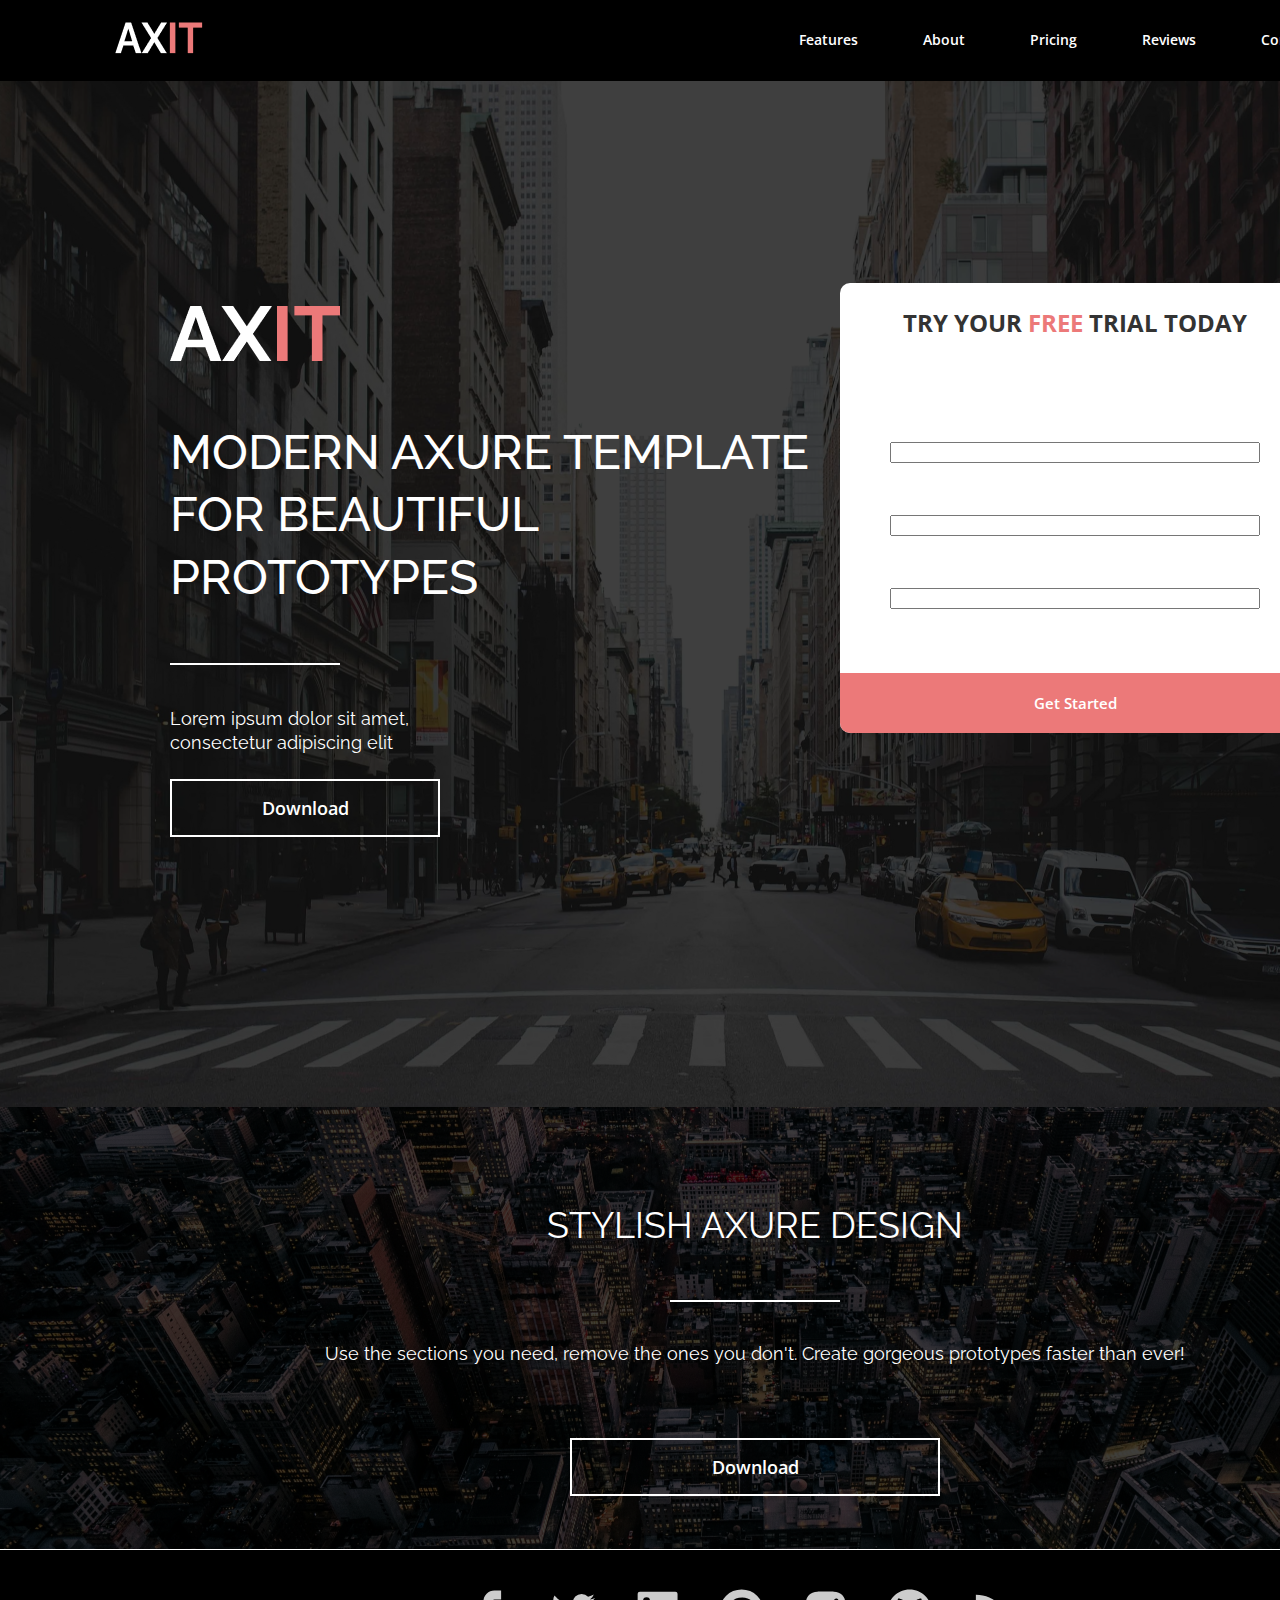
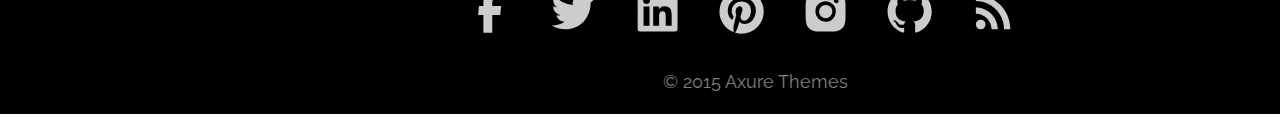
==== index.html @ 53481fcd "init(hw-7): add solution" ====
<!DOCTYPE html>
<html lang="en">

<head>
  <meta charset="UTF-8">
  <meta http-equiv="X-UA-Compatible" content="IE=edge">
  <meta name="viewport" content="width=device-width, initial-scale=1.0">
  <title>Home Work 7</title>

  <link rel="preconnect" href="https://fonts.googleapis.com">
  <link rel="preconnect" href="https://fonts.gstatic.com" crossorigin>
  <link
    href="https://fonts.googleapis.com/css2?family=Open+Sans:wght@400;600;700&family=Raleway:wght@400;500&display=swap"
    rel="stylesheet">

  <link rel="stylesheet" href="./css/style.css">
</head>

<body>

  <header class="header">
    <div class="header-navbar">
      <nav class="navbar">
        <a href="#" class="navbar-link navbar-link-logo">
          <img class="logo" src="./images/logo.png" alt="">
        </a>
        <a href="#" class="navbar-link navbar-link-item navbar-link-item-text">features</a>
        <a href="#" class="navbar-link navbar-link-item navbar-link-item-text">About</a>
        <a href="#" class="navbar-link navbar-link-item navbar-link-item-text">Pricing</a>
        <a href="#" class="navbar-link navbar-link-item navbar-link-item-text">Reviews</a>
        <a href="#" class="navbar-link navbar-link-item navbar-link-item-text">Contact</a>
      </nav>
    </div>
  </header>

  <main class="main">
    <section class="banner">
      <div class="main-image">
        <img class="main-image-face" src="./images/main.png" alt="">
        <img class="main-image-bg" src="./images/main-bg.png" alt="">
      </div>
      <div class="inner">
        <div class="inner-row">
          <div class="inner-col inner-col-text">
            <a href="#" class="inner-col-logo">
              <img class="inner-col-logo-image" src="./images/logo2.png" alt="">
            </a>
            <h1 class="inner-col-title inner-col-title-text">MODERN AXURE TEMPLATE FOR BEAUTIFUL PROTOTYPES</h1>
            <div class="inner-col-separator"></div>
            <h5 class="inner-col-subtitle inner-col-subtitle-text">Lorem ipsum dolor sit amet, consectetur adipiscing
              elit</h5>
            <button class="inner-col-button inner-col-button-text">Download</button>
          </div>
          <div class="inner-col inner-col-entrance">
            <h3 class="inner-col-subject inner-col-subject-text">Try Your <span class="color-text">FREE</span> Trial
              Today</h3>
            <div class="inner-col-input">
              <input class="inner-col-input-type" type="name" name="email" id="">
              <input class="inner-col-input-type" type="email" name="email" id="">
              <input class="inner-col-input-type" type="password" name="password" id="">
            </div>
            <button class="inner-col-button-started inner-col-button-started-text">Get Started</button>
          </div>
        </div>
      </div>
    </section>

    <section class="design">
      <div class="design-image">
        <img class="design-image-face" src="./images/design.png" alt="">
        <img class="design-image-bg" src="./images/design-bg.png" alt="">
      </div>
      <div class="design-container">
        <h2 class="design-title design-title-text">STYLISH AXURE DESIGN</h2>
        <div class="design-separator"></div>
        <h5 class="design-subtitle design-subtitle-text">Use the sections you need, remove the ones you don't. Create
          gorgeous prototypes faster than ever!</h5>
        <div class="design-button">
          <button class="design-btn design-btn-text">Download</button>
        </div>
      </div>
    </section>
  </main>

  <footer>
    <div class="footer">
      <div class="footer-content">
        <div class="footer-social-media">
          <a class="social-media" href="#">
            <svg xmlns="http://www.w3.org/2000/svg" width="50" height="50" fill="none">
              <path fill="#CCC"
                d="M20.389 47.658h8.866V29.903h7.99l.877-8.822h-8.867v-4.456a2.217 2.217 0 0 1 2.217-2.217h6.65V5.542h-6.65a11.083 11.083 0 0 0-11.084 11.083v4.456h-4.433l-.878 8.822h5.312v17.755Z" />
            </svg>
          </a>
          <a class="social-media" href="#">
            <svg xmlns="http://www.w3.org/2000/svg" width="50" height="50" fill="none">
              <path fill="#CCC"
                d="M43.52 17.727c.029.388.029.773.029 1.16 0 11.803-8.985 25.404-25.403 25.404-5.059 0-9.758-1.465-13.713-4.01.718.082 1.41.111 2.157.111a17.89 17.89 0 0 0 11.086-3.815 8.947 8.947 0 0 1-8.35-6.19c.551.081 1.106.137 1.686.137.8 0 1.605-.111 2.352-.304a8.927 8.927 0 0 1-7.16-8.762v-.111a9.01 9.01 0 0 0 4.035 1.132 8.916 8.916 0 0 1-3.981-7.434c0-1.658.44-3.179 1.214-4.505a25.397 25.397 0 0 0 18.412 9.344 10.141 10.141 0 0 1-.222-2.046 8.924 8.924 0 0 1 8.929-8.93 8.904 8.904 0 0 1 6.524 2.82 17.637 17.637 0 0 0 5.666-2.156 8.91 8.91 0 0 1-3.926 4.92 17.894 17.894 0 0 0 5.14-1.383 19.163 19.163 0 0 1-4.475 4.618Z" />
            </svg>
          </a>
          <a class="social-media" href="#">
            <svg xmlns="http://www.w3.org/2000/svg" width="50" height="50" fill="none">
              <path fill="#CCC"
                d="M44.333 6.65H8.867A2.217 2.217 0 0 0 6.65 8.867v35.466a2.217 2.217 0 0 0 2.217 2.217h35.466a2.217 2.217 0 0 0 2.217-2.217V8.867a2.217 2.217 0 0 0-2.217-2.217ZM18.485 40.647h-5.923V21.606h5.923v19.04Zm-2.962-21.641a3.431 3.431 0 1 1 0-6.863 3.431 3.431 0 0 1 0 6.863Zm25.126 21.64h-5.916v-9.258c0-2.208-.04-5.047-3.077-5.047-3.08 0-3.549 2.407-3.549 4.892v9.416h-5.912V21.608h5.675v2.602h.082c.787-1.496 2.72-3.074 5.595-3.074 5.994 0 7.1 3.941 7.1 9.07v10.44h.002Z" />
            </svg>
          </a>
          <a class="social-media" href="#">
            <svg xmlns="http://www.w3.org/2000/svg" width="50" height="50" fill="none">
              <path fill="#CCC"
                d="M20.039 47.747c2.128.643 4.278 1.02 6.561 1.02A22.167 22.167 0 1 0 4.433 26.6c0 9.42 5.919 17.512 14.276 20.704-.2-1.73-.4-4.589 0-6.562l2.549-10.95s-.643-1.286-.643-3.325c0-3.059 1.906-5.342 4.079-5.342 1.906 0 2.793 1.396 2.793 3.192 0 1.906-1.264 4.633-1.907 7.248-.377 2.173 1.153 4.079 3.37 4.079 3.945 0 7.004-4.212 7.004-10.152 0-5.32-3.812-8.956-9.288-8.956-6.25 0-9.93 4.655-9.93 9.554 0 1.907.62 3.835 1.64 5.099.2.133.2.31.133.642l-.643 2.417c0 .376-.244.51-.62.243-2.838-1.241-4.478-5.275-4.478-8.534 0-7.005 4.965-13.366 14.541-13.366 7.626 0 13.566 5.475 13.566 12.746 0 7.625-4.721 13.743-11.482 13.743-2.15 0-4.256-1.153-5.01-2.505l-1.485 5.253c-.51 1.907-1.906 4.456-2.86 5.985v-.066Z" />
            </svg>
          </a>
          <a class="social-media" href="#">
            <svg xmlns="http://www.w3.org/2000/svg" width="50" height="50" fill="none">
              <path fill="#CCC"
                d="M46.433 18.41a14.474 14.474 0 0 0-.93-4.913 10.22 10.22 0 0 0-5.836-5.836 14.643 14.643 0 0 0-4.845-.931c-2.133-.095-2.809-.122-8.222-.122-5.413 0-6.107 0-8.224.122-1.655.034-3.293.349-4.843.93a10.213 10.213 0 0 0-5.837 5.837 14.528 14.528 0 0 0-.928 4.844c-.096 2.134-.125 2.81-.125 8.224 0 5.413 0 6.104.125 8.223a14.62 14.62 0 0 0 .928 4.848 10.219 10.219 0 0 0 5.839 5.834c1.546.606 3.184.943 4.843.998 2.135.095 2.811.124 8.224.124s6.107 0 8.224-.124a14.608 14.608 0 0 0 4.846-.929 10.231 10.231 0 0 0 5.836-5.836c.583-1.552.896-3.188.929-4.848.095-2.133.124-2.809.124-8.224-.004-5.413-.004-6.1-.128-8.222ZM26.587 36.8a10.245 10.245 0 0 1-10.248-10.248 10.245 10.245 0 0 1 17.494-7.246 10.248 10.248 0 0 1-7.246 17.494Zm10.655-18.485a2.387 2.387 0 0 1-1.69-4.078 2.39 2.39 0 1 1 1.69 4.078Z" />
              <path fill="#CCC" d="M26.587 33.21a6.657 6.657 0 1 0 0-13.313 6.657 6.657 0 0 0 0 13.313Z" />
            </svg>
          </a>
          <a class="social-media" href="#">
            <svg xmlns="http://www.w3.org/2000/svg" width="50" height="50" fill="none">
              <path fill="#CCC" fill-rule="evenodd"
                d="M26.657 4.433c-12.211 0-22.109 9.898-22.109 22.11 0 9.766 6.333 18.054 15.12 20.98 1.106.2 1.505-.48 1.505-1.066 0-.525-.017-1.918-.024-3.76-6.151 1.335-7.45-2.966-7.45-2.966-1.002-2.553-2.454-3.234-2.454-3.234-2.006-1.372.153-1.34.153-1.34 2.22.155 3.385 2.278 3.385 2.278 1.972 3.378 5.178 2.403 6.432 1.838.202-1.43.778-2.405 1.408-2.957-4.908-.557-10.068-2.454-10.068-10.929 0-2.409.862-4.386 2.27-5.93-.224-.56-.989-2.81.22-5.851 0 0 1.854-.596 6.077 2.263a21.242 21.242 0 0 1 5.533-.745c1.87.003 3.73.254 5.533.745 4.225-2.862 6.078-2.263 6.078-2.263 1.208 3.041.45 5.291.22 5.852 1.418 1.543 2.27 3.518 2.27 5.93 0 8.496-5.166 10.362-10.091 10.91.787.683 1.496 2.03 1.496 4.092 0 2.957-.026 5.342-.026 6.067 0 .592.394 1.279 1.523 1.062 8.782-2.93 15.108-11.212 15.108-20.977 0-12.211-9.897-22.109-22.109-22.109Z"
                clip-rule="evenodd" />
            </svg>
          </a>
          <a class="social-media" href="#">
            <svg xmlns="http://www.w3.org/2000/svg" width="50" height="50" fill="none">
              <path fill="#CCC" d="M13.699 44.333a4.832 4.832 0 1 0 0-9.664 4.832 4.832 0 0 0 0 9.664Z" />
              <path fill="#CCC"
                d="M8.867 9.842v6.273c15.583 0 28.218 12.635 28.218 28.218h6.273c0-19.04-15.45-34.491-34.491-34.491Zm0 12.546v6.273c8.645 0 15.671 7.027 15.671 15.672h6.274c0-12.125-9.82-21.945-21.945-21.945Z" />
            </svg>
          </a>
        </div>
        <h5 class="footer-copyright">© 2015 Axure Themes</h5>
      </div>
    </div>
  </footer>

</body>

</html>
---- css/style.css ----
* {
  box-sizing: border-box;
}

body {
  font-family: 'Open Sans', sans-serif;
  font-family: 'Raleway', sans-serif;
  width: 1510px;
  line-height: 1.3;
  padding: 0;
  margin: 0;
}

a {
  text-decoration: none;
}

.navbar {
  display: flex;
  background: #000000;
}

.navbar-link-logo {
  margin-left: 115px;
  margin-right: 500px;
}

.navbar-link-item {
  display: flex;
  margin-right: 65px;
}

.navbar-link-item-text {
  font-family: 'Open Sans';
  font-weight: 600;
  font-size: 14px;
  align-items: center;
  text-align: center;
  text-transform: capitalize;
  color: #FFFFFF;
}

.main {}

.banner {}

.main-image {
  width: 1510px;
  height: 1026px;
}

.main-image-face {
  position: absolute;
}

.main-image-bg {
  position: relative;
  background: rgba(0, 0, 0, 0.5);
}

.inner {
  position: absolute;
  width: 1170px;
  top: 283px;
  left: 170px;
}

.inner-row {
  display: flex;
}

.inner-col {}

.inner-col-text {
  width: 670px;
}

.inner-col-logo {
  width: 270px;
  height: 100px;
  margin-bottom: 50px;
}

.inner-col-title {
  font-family: 'Raleway';
  font-weight: 500;
  font-size: 48px;
  text-transform: uppercase;
  color: #FFFFFF;
  margin-bottom: 55px;
}

.inner-col-title-text {}

.inner-col-separator {
  width: 170px;
  height: 0px;
  border: 1px solid #FFFFFF;
  margin-bottom: 42px;
}

.inner-col-subtitle {
  width: 270px;
  height: 42px;
}

.inner-col-subtitle-text {
  font-family: 'Raleway';
  font-weight: 400;
  font-size: 18px;
  color: #FFFFFF;
}

.inner-col-button {
  width: 270px;
  height: 58px;
  border: 2px solid #FFFFFF;
  background: transparent;
}

.inner-col-button-text {
  font-family: 'Open Sans';
  font-weight: 600;
  font-size: 18px;
  text-align: center;
  text-transform: capitalize;
  color: #FFFFFF;
}

.inner-col-entrance {
  width: 470px;
  height: 450px;
  background: #FFFFFF;
  border-radius: 10px;
}

.inner-col-subject {
  height: 90px;
  margin-bottom: 45px;
}

.inner-col-subject-text {
  font-family: 'Open Sans';
  font-weight: 700;
  font-size: 24px;
  text-align: center;
  text-transform: uppercase;
  color: #333333;
}

.color-text {
  color: #EC7979;
}

.inner-col-input {
  display: flex;
  flex-direction: column;
  width: 370px;
  height: 19px;
  margin-left: 50px;
  margin-bottom: 212px;
}

.inner-col-input-type {
  margin-bottom: 52px;
}

.inner-col-button-started {
  width: 470px;
  height: 60px;
  background: #EC7979;
  border-radius: 0px 0px 10px 10px;
  border: none;
}

.inner-col-button-started-text {
  font-family: 'Open Sans';
  font-weight: 600;
  font-size: 15px;
  align-items: center;
  text-align: center;
  color: #FFFFFF;
}

.design {}

.design-image {}

.design-image-face {
  position: absolute;
}

.design-image-bg {
  position: relative;
  background: rgba(0, 0, 0, 0.5);
}

.design-container {
  position: absolute;
  width: 1170px;
  top: 1150px;
  left: 170px;
}

.design-title {
  width: 1170px;
  height: 150px;
  margin: 0;

}

.design-title-text {
  font-family: 'Raleway';
  font-weight: 400;
  font-size: 36px;
  display: flex;
  align-items: center;
  justify-content: center;
  text-transform: uppercase;
  color: #FFFFFF;
}

.design-separator {
  width: 170px;
  height: 0px;
  border: 1px solid #FFFFFF;
  margin: 0 auto;
  margin-bottom: 40px;
}

.design-subtitle {
  margin: 0;
}

.design-subtitle-text {
  font-family: 'Raleway';
  font-weight: 400;
  font-size: 18px;
  text-align: center;
  color: #FFFFFF;
  margin-bottom: 73px;
}

.design-button {
  display: flex;
  align-items: center;
  justify-content: center;
}

.design-btn {
  width: 370px;
  height: 58px;
  border: 2px solid #FFFFFF;
  background: transparent;
}

.design-btn-text {
  font-family: 'Open Sans';
  font-weight: 600;
  font-size: 18px;
  text-align: center;
  text-transform: capitalize;
  color: #FFFFFF;
}

.footer {
  margin-top: -5px;
  width: 1510px;
  height: 164px;
  background: #000000;
}

.footer-content {
  display: flex;
  flex-direction: column;
  align-items: center;
}

.footer-social-media {
  margin-top: 35px;
}

.social-media {
  margin-right: 30px;
}


.footer-copyright {
  font-family: 'Raleway';
  font-weight: 400;
  font-size: 18px;
  text-align: center;
  color: rgba(255, 255, 255, 0.5);
}
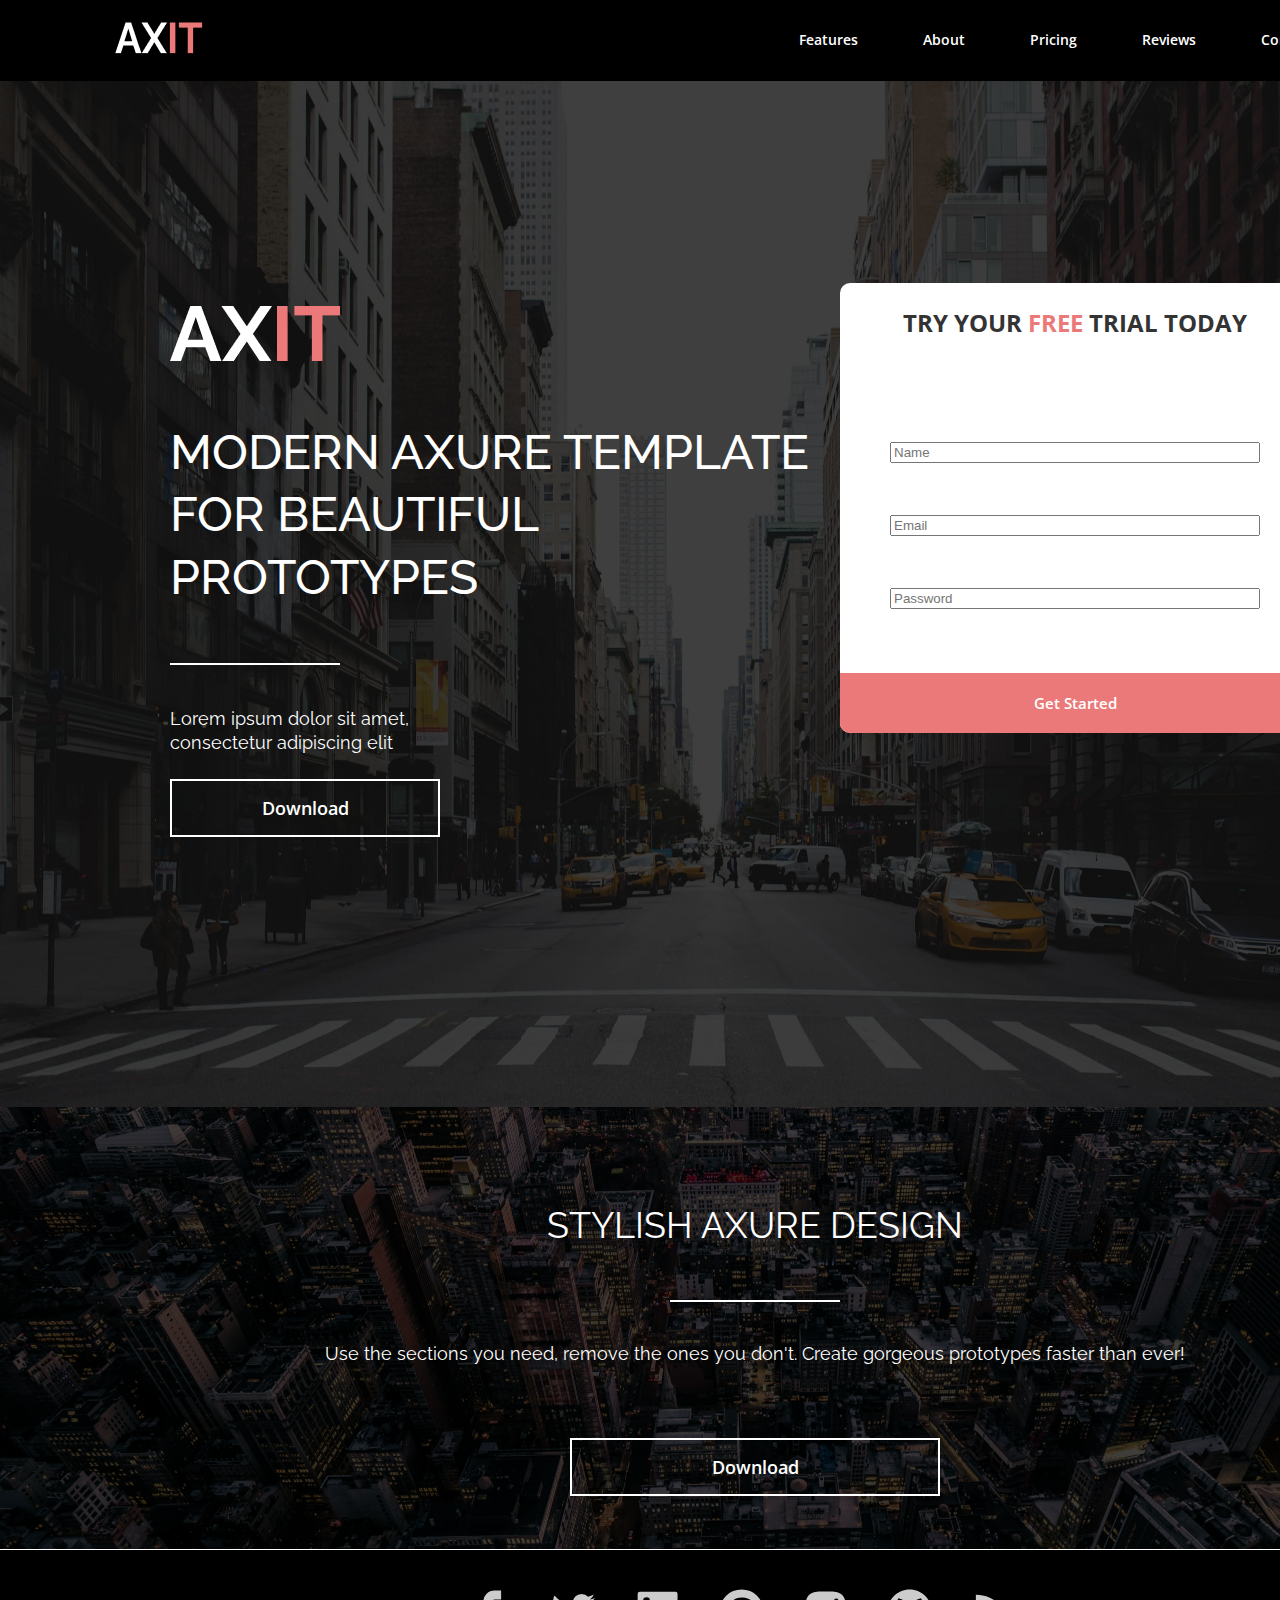
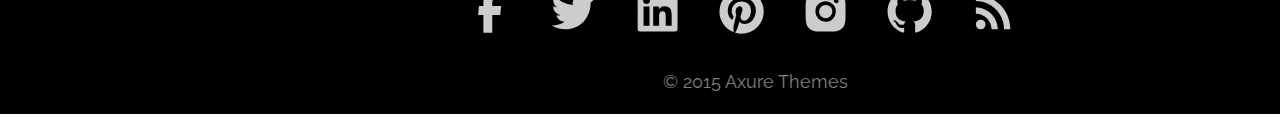
==== commit 9c9ed340: "init(hw-7): add hover-button" ====
--- a/index.html
+++ b/index.html
@@ -55,9 +55,9 @@
             <h3 class="inner-col-subject inner-col-subject-text">Try Your <span class="color-text">FREE</span> Trial
               Today</h3>
             <div class="inner-col-input">
-              <input class="inner-col-input-type" type="name" name="email" id="">
-              <input class="inner-col-input-type" type="email" name="email" id="">
-              <input class="inner-col-input-type" type="password" name="password" id="">
+              <input class="inner-col-input-type" type="name" name="email" id="" placeholder="Name">
+              <input class="inner-col-input-type" type="email" name="email" id="" placeholder="Email">
+              <input class="inner-col-input-type" type="password" name="password" id="" placeholder="Password">
             </div>
             <button class="inner-col-button-started inner-col-button-started-text">Get Started</button>
           </div>
@@ -87,45 +87,45 @@
       <div class="footer-content">
         <div class="footer-social-media">
           <a class="social-media" href="#">
-            <svg xmlns="http://www.w3.org/2000/svg" width="50" height="50" fill="none">
+            <svg class="social-media-icon" xmlns="http://www.w3.org/2000/svg" width="50" height="50" fill="none">
               <path fill="#CCC"
                 d="M20.389 47.658h8.866V29.903h7.99l.877-8.822h-8.867v-4.456a2.217 2.217 0 0 1 2.217-2.217h6.65V5.542h-6.65a11.083 11.083 0 0 0-11.084 11.083v4.456h-4.433l-.878 8.822h5.312v17.755Z" />
             </svg>
           </a>
           <a class="social-media" href="#">
-            <svg xmlns="http://www.w3.org/2000/svg" width="50" height="50" fill="none">
+            <svg class="social-media-icon" xmlns="http://www.w3.org/2000/svg" width="50" height="50" fill="none">
               <path fill="#CCC"
                 d="M43.52 17.727c.029.388.029.773.029 1.16 0 11.803-8.985 25.404-25.403 25.404-5.059 0-9.758-1.465-13.713-4.01.718.082 1.41.111 2.157.111a17.89 17.89 0 0 0 11.086-3.815 8.947 8.947 0 0 1-8.35-6.19c.551.081 1.106.137 1.686.137.8 0 1.605-.111 2.352-.304a8.927 8.927 0 0 1-7.16-8.762v-.111a9.01 9.01 0 0 0 4.035 1.132 8.916 8.916 0 0 1-3.981-7.434c0-1.658.44-3.179 1.214-4.505a25.397 25.397 0 0 0 18.412 9.344 10.141 10.141 0 0 1-.222-2.046 8.924 8.924 0 0 1 8.929-8.93 8.904 8.904 0 0 1 6.524 2.82 17.637 17.637 0 0 0 5.666-2.156 8.91 8.91 0 0 1-3.926 4.92 17.894 17.894 0 0 0 5.14-1.383 19.163 19.163 0 0 1-4.475 4.618Z" />
             </svg>
           </a>
           <a class="social-media" href="#">
-            <svg xmlns="http://www.w3.org/2000/svg" width="50" height="50" fill="none">
+            <svg class="social-media-icon" xmlns="http://www.w3.org/2000/svg" width="50" height="50" fill="none">
               <path fill="#CCC"
                 d="M44.333 6.65H8.867A2.217 2.217 0 0 0 6.65 8.867v35.466a2.217 2.217 0 0 0 2.217 2.217h35.466a2.217 2.217 0 0 0 2.217-2.217V8.867a2.217 2.217 0 0 0-2.217-2.217ZM18.485 40.647h-5.923V21.606h5.923v19.04Zm-2.962-21.641a3.431 3.431 0 1 1 0-6.863 3.431 3.431 0 0 1 0 6.863Zm25.126 21.64h-5.916v-9.258c0-2.208-.04-5.047-3.077-5.047-3.08 0-3.549 2.407-3.549 4.892v9.416h-5.912V21.608h5.675v2.602h.082c.787-1.496 2.72-3.074 5.595-3.074 5.994 0 7.1 3.941 7.1 9.07v10.44h.002Z" />
             </svg>
           </a>
           <a class="social-media" href="#">
-            <svg xmlns="http://www.w3.org/2000/svg" width="50" height="50" fill="none">
+            <svg class="social-media-icon" xmlns="http://www.w3.org/2000/svg" width="50" height="50" fill="none">
               <path fill="#CCC"
                 d="M20.039 47.747c2.128.643 4.278 1.02 6.561 1.02A22.167 22.167 0 1 0 4.433 26.6c0 9.42 5.919 17.512 14.276 20.704-.2-1.73-.4-4.589 0-6.562l2.549-10.95s-.643-1.286-.643-3.325c0-3.059 1.906-5.342 4.079-5.342 1.906 0 2.793 1.396 2.793 3.192 0 1.906-1.264 4.633-1.907 7.248-.377 2.173 1.153 4.079 3.37 4.079 3.945 0 7.004-4.212 7.004-10.152 0-5.32-3.812-8.956-9.288-8.956-6.25 0-9.93 4.655-9.93 9.554 0 1.907.62 3.835 1.64 5.099.2.133.2.31.133.642l-.643 2.417c0 .376-.244.51-.62.243-2.838-1.241-4.478-5.275-4.478-8.534 0-7.005 4.965-13.366 14.541-13.366 7.626 0 13.566 5.475 13.566 12.746 0 7.625-4.721 13.743-11.482 13.743-2.15 0-4.256-1.153-5.01-2.505l-1.485 5.253c-.51 1.907-1.906 4.456-2.86 5.985v-.066Z" />
             </svg>
           </a>
           <a class="social-media" href="#">
-            <svg xmlns="http://www.w3.org/2000/svg" width="50" height="50" fill="none">
+            <svg class="social-media-icon" xmlns="http://www.w3.org/2000/svg" width="50" height="50" fill="none">
               <path fill="#CCC"
                 d="M46.433 18.41a14.474 14.474 0 0 0-.93-4.913 10.22 10.22 0 0 0-5.836-5.836 14.643 14.643 0 0 0-4.845-.931c-2.133-.095-2.809-.122-8.222-.122-5.413 0-6.107 0-8.224.122-1.655.034-3.293.349-4.843.93a10.213 10.213 0 0 0-5.837 5.837 14.528 14.528 0 0 0-.928 4.844c-.096 2.134-.125 2.81-.125 8.224 0 5.413 0 6.104.125 8.223a14.62 14.62 0 0 0 .928 4.848 10.219 10.219 0 0 0 5.839 5.834c1.546.606 3.184.943 4.843.998 2.135.095 2.811.124 8.224.124s6.107 0 8.224-.124a14.608 14.608 0 0 0 4.846-.929 10.231 10.231 0 0 0 5.836-5.836c.583-1.552.896-3.188.929-4.848.095-2.133.124-2.809.124-8.224-.004-5.413-.004-6.1-.128-8.222ZM26.587 36.8a10.245 10.245 0 0 1-10.248-10.248 10.245 10.245 0 0 1 17.494-7.246 10.248 10.248 0 0 1-7.246 17.494Zm10.655-18.485a2.387 2.387 0 0 1-1.69-4.078 2.39 2.39 0 1 1 1.69 4.078Z" />
               <path fill="#CCC" d="M26.587 33.21a6.657 6.657 0 1 0 0-13.313 6.657 6.657 0 0 0 0 13.313Z" />
             </svg>
           </a>
           <a class="social-media" href="#">
-            <svg xmlns="http://www.w3.org/2000/svg" width="50" height="50" fill="none">
+            <svg class="social-media-icon" xmlns="http://www.w3.org/2000/svg" width="50" height="50" fill="none">
               <path fill="#CCC" fill-rule="evenodd"
                 d="M26.657 4.433c-12.211 0-22.109 9.898-22.109 22.11 0 9.766 6.333 18.054 15.12 20.98 1.106.2 1.505-.48 1.505-1.066 0-.525-.017-1.918-.024-3.76-6.151 1.335-7.45-2.966-7.45-2.966-1.002-2.553-2.454-3.234-2.454-3.234-2.006-1.372.153-1.34.153-1.34 2.22.155 3.385 2.278 3.385 2.278 1.972 3.378 5.178 2.403 6.432 1.838.202-1.43.778-2.405 1.408-2.957-4.908-.557-10.068-2.454-10.068-10.929 0-2.409.862-4.386 2.27-5.93-.224-.56-.989-2.81.22-5.851 0 0 1.854-.596 6.077 2.263a21.242 21.242 0 0 1 5.533-.745c1.87.003 3.73.254 5.533.745 4.225-2.862 6.078-2.263 6.078-2.263 1.208 3.041.45 5.291.22 5.852 1.418 1.543 2.27 3.518 2.27 5.93 0 8.496-5.166 10.362-10.091 10.91.787.683 1.496 2.03 1.496 4.092 0 2.957-.026 5.342-.026 6.067 0 .592.394 1.279 1.523 1.062 8.782-2.93 15.108-11.212 15.108-20.977 0-12.211-9.897-22.109-22.109-22.109Z"
                 clip-rule="evenodd" />
             </svg>
           </a>
           <a class="social-media" href="#">
-            <svg xmlns="http://www.w3.org/2000/svg" width="50" height="50" fill="none">
+            <svg class="social-media-icon" xmlns="http://www.w3.org/2000/svg" width="50" height="50" fill="none">
               <path fill="#CCC" d="M13.699 44.333a4.832 4.832 0 1 0 0-9.664 4.832 4.832 0 0 0 0 9.664Z" />
               <path fill="#CCC"
                 d="M8.867 9.842v6.273c15.583 0 28.218 12.635 28.218 28.218h6.273c0-19.04-15.45-34.491-34.491-34.491Zm0 12.546v6.273c8.645 0 15.671 7.027 15.671 15.672h6.274c0-12.125-9.82-21.945-21.945-21.945Z" />
--- a/css/style.css
+++ b/css/style.css
@@ -118,6 +118,11 @@
   background: transparent;
 }
 
+.inner-col-button:hover {
+  border: 2px solid red;
+  color: red;
+}
+
 .inner-col-button-text {
   font-family: 'Open Sans';
   font-weight: 600;
@@ -173,6 +178,12 @@
   border: none;
 }
 
+.inner-col-button-started:hover {
+  border: 2px solid rgb(255, 0, 0);
+  background: rgb(255, 0, 0);
+  color: #000000;
+}
+
 .inner-col-button-started-text {
   font-family: 'Open Sans';
   font-weight: 600;
@@ -254,6 +265,11 @@
   background: transparent;
 }
 
+.design-btn:hover {
+  border: 2px solid red;
+  color: red;
+}
+
 .design-btn-text {
   font-family: 'Open Sans';
   font-weight: 600;
@@ -284,6 +300,9 @@
   margin-right: 30px;
 }
 
+.social-media-icon:hover {
+  transform: scale(1.2, 1.2);
+}
 
 .footer-copyright {
   font-family: 'Raleway';
